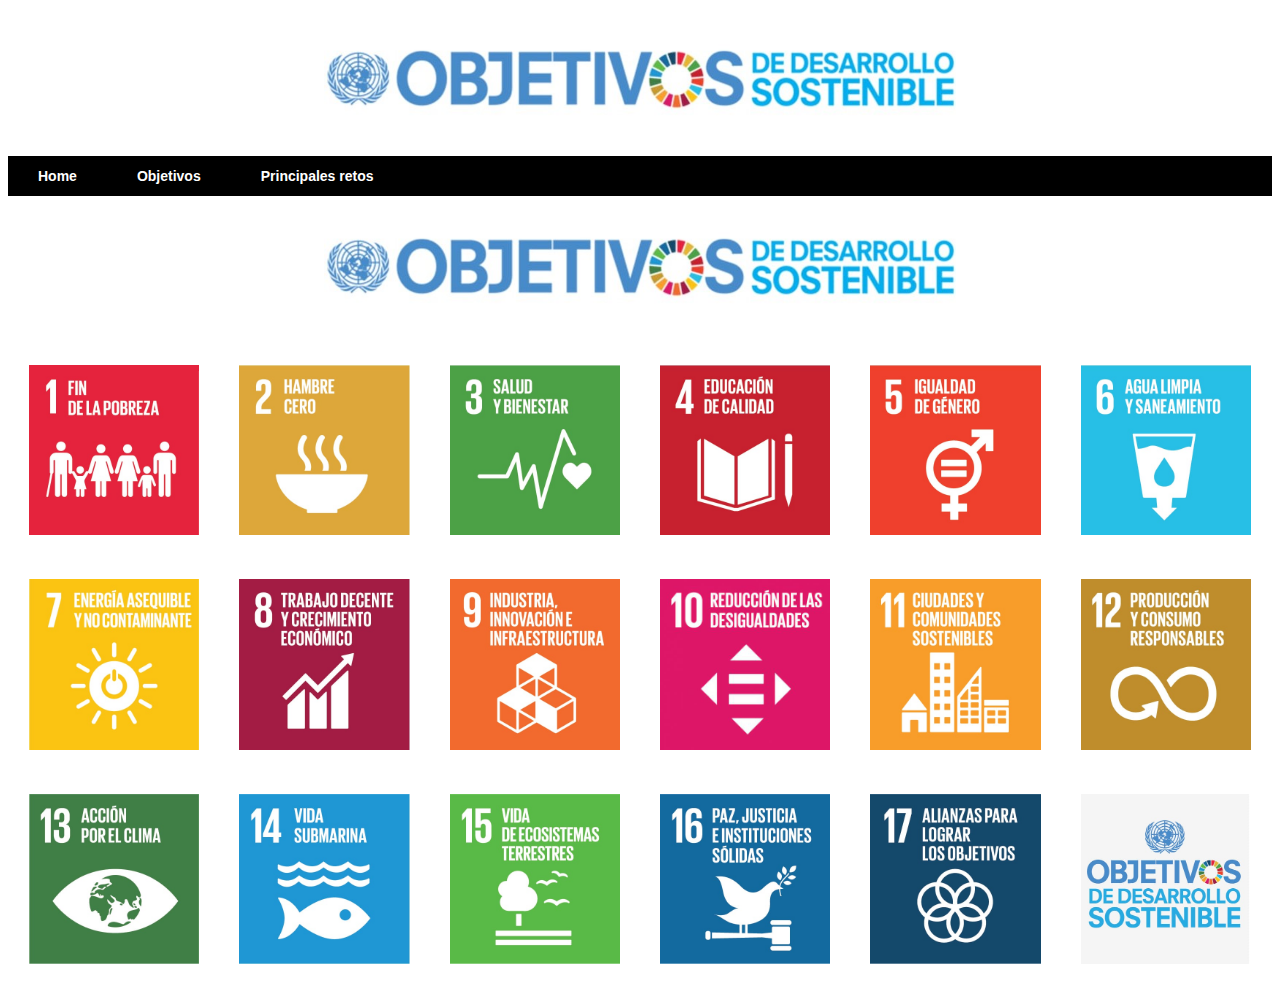
==== ODS.html @ ea7a3838 "Inicio" ====
<!DOCTYPE html>
<html lang="en">
<head>
    <meta charset="UTF-8">
    <meta name="Abel Hernandez" content="width=device-width, initial-scale=1.0">
    <title>ODS</title>
    <link rel="stylesheet" type="text/css" href="style.css">
</head>
<body>  
        <div class="contenedorInicio">
            <a href="https://www.un.org/sustainabledevelopment/es/objetivos-de-desarrollo-sostenible/#"><img class="ImgPortada" src="ImagenesODS/ODSbann.jpg"></a></td>
        </div>
        <div class="navegacion">
            <nav class="dropdownmenu">
                <ul>
                    <li><a href="https://www.un.org/sustainabledevelopment/es/objetivos-de-desarrollo-sostenible/#">Home</a></li>
                    <li><a href="#">Objetivos</a>
                        <ul id="submenu">
                            <li><a href="#">1-6</a>
                                <ul id="subsubmenu">
                                    <li><a href="https://www.un.org/sustainabledevelopment/es/poverty/">1.Fin de la pobreza</a></li>
                                    <li><a href="https://www.un.org/sustainabledevelopment/es/hunger/">2.Hambre cero</a></li>
                                    <li><a href="https://www.un.org/sustainabledevelopment/es/health/">3.Salud y bienestar</a></li>
                                    <li><a href="https://www.un.org/sustainabledevelopment/es/education/">4.Educacion de calidad</a></li>
                                    <li><a href="https://www.un.org/sustainabledevelopment/es/gender-equality/">5.Igualdad de genero</a></li>
                                    <li><a href="https://www.un.org/sustainabledevelopment/es/water-and-sanitation/">6.Agua limpia</a></li>
                                </ul>
                            </li>
                            <li><a href="#">7-12</a>
                                <ul id="subsubmenu">
                                    <li><a href="https://www.un.org/sustainabledevelopment/es/energy/">7.Energia Asequible</a></li>
                                    <li><a href="https://www.un.org/sustainabledevelopment/es/economic-growth/">8.Trabajo decente</a></li>
                                    <li><a href="https://www.un.org/sustainabledevelopment/es/infrastructure/">9.Industria innovacion</a></li>
                                    <li><a href="https://www.un.org/sustainabledevelopment/es/inequality/">10.Reduccion desigualdad</a></li>
                                    <li><a href="https://www.un.org/sustainabledevelopment/es/cities/">11.Ciudades sostenibles</a></li>
                                    <li><a href="https://www.un.org/sustainabledevelopment/es/sustainable-consumption-production/">12.Consumo responsable</a></li>
                                </ul>
                            </li>
                            <li><a href="#">13-17</a>
                                <ul id="subsubmenu">
                                    <li><a href="https://www.un.org/sustainabledevelopment/es/climate-change-2/">13.Accion por el clima</a></li>
                                    <li><a href="https://www.un.org/sustainabledevelopment/es/oceans/">14.Vida submarina</a></li>
                                    <li><a href="https://www.un.org/sustainabledevelopment/es/biodiversity/">15.Vida terrestre</a></li>
                                    <li><a href="https://www.un.org/sustainabledevelopment/es/peace-justice/">16.Paz y justicia</a></li>
                                    <li><a href="https://www.un.org/sustainabledevelopment/es/globalpartnerships/">17.Alianzas para objetivos</a></li>
                                </ul>
                            </li>
                        </ul>
                    </li>
                    <li><a href="Principales retos.html">Principales retos</a>
                        <ul id="submenu">
                            <li><a href="Principales retos.html">1.Instroducción</a></li>
                            <li><a href="Principales retos.html">2.Principales retos ambientales y sociales</a>
                                <ul id="subsubmenu">
                                    <li><a href="Principales retos.html">2.1.Cambio climático</a></li>
                                    <li><a href="Principales retos.html">2.2.Superpoblación</a></li>
                                    <li><a href="Principales retos.html">2.3.Consumo de agua</a></li>
                                    <li><a href="Principales retos.html">2.4.Contaminación</a></li>
                                    <li><a href="Principales retos.html">2.5.Deforestación</a></li>
                                </ul>
                            </li>
                            <li><a href="Principales retos.html">3.Impacto de los actuales problemas medioambientales</a>
                                <ul id="subsubmenu">
                                        <li><a href="Principales retos.html">3.1.Impacto sobre las personas</a></li>
                                        <li><a href="Principales retos.html">3.2.Impacto sobre los sectores productivos</a></li>
                                        <li><a href="Principales retos.html">3.3.Importancia de tranajo tramsversal y las alianzas para frenar los impactos de los retos ambientales</a></li>
                                </ul>
                                </li>
                            <li><a href="Principales retos.html">4.Medidas y acciones para minimizar los impactos ambientales</a>   
                            <ul id="subsubmenu">
                                <li><a href="Principales retos.html">4.1.Eficiencia energética</a></li>
                                <li><a href="Principales retos.html">4.2.Gestion de residuos</a></li>
                                <li><a href="Principales retos.html">4.3.Conservación de los recursos naturales</a></li>
                                <li><a href="Principales retos.html">4.4.Control de la Contaminación</a></li>
                                <li><a href="Principales retos.html">4.5.Movilidad sostenible</a></li>
                                <li><a href="Principales retos.html">4.6.Innovavión tecnológica</a></li>
                            </ul>
                            </li>               
                        </ul>
                    </li>
                </ul>
            </nav>
        </div>
        <div class="contenedorInicio">
            <a href="https://www.un.org/sustainabledevelopment/es/objetivos-de-desarrollo-sostenible/#"><img class="ImgPortada" src="ImagenesODS/ODSbann.jpg"></a></td>
        </div>
        <table>
        <tr>
            <td><a href="https://www.un.org/sustainabledevelopment/es/poverty/"><img class="Imagenes" src="ImagenesODS/ods1.jpg" alt="Fin de la pobreza"></a></td>
            <td><a href="https://www.un.org/sustainabledevelopment/es/hunger/"><img class="Imagenes" src="ImagenesODS/ods2.jpg" alt="Hambre cero"></td>
            <td><a href="https://www.un.org/sustainabledevelopment/es/health/"><img class="Imagenes" src="ImagenesODS/ods3.jpg" alt="Salud y Bienestar"></a></td>
            <td><a href="https://www.un.org/sustainabledevelopment/es/education/"><img class="Imagenes" src="ImagenesODS/ods4.jpg" alt="Educación de calidad"></a></td>
            <td><a href="https://www.un.org/sustainabledevelopment/es/gender-equality/"><img class="Imagenes" src="ImagenesODS/ods5.jpg" alt="Igualdad de género"></a></td>
            <td><a href="https://www.un.org/sustainabledevelopment/es/water-and-sanitation/"><img class="Imagenes" src="ImagenesODS/ods6.jpg" alt="Agua limpia y saneamiento"></a></td>
        </tr>
        <tr>
            <td><a href="https://www.un.org/sustainabledevelopment/es/energy/"><img class="Imagenes" src="ImagenesODS/ods7.jpg" alt="Energía asequible y no contaminante"></a></td>
            <td><a href="https://www.un.org/sustainabledevelopment/es/economic-growth/"><img class="Imagenes" src="ImagenesODS/ods8.jpg" alt="Trabajo decente y crecimiento económico"></a></td>
            <td><a href="https://www.un.org/sustainabledevelopment/es/infrastructure/"><img class="Imagenes" src="ImagenesODS/ods9.jpg" alt="Industria innovación e infraestructura"></a></td>
            <td><a href="https://www.un.org/sustainabledevelopment/es/inequality/"><img class="Imagenes" src="ImagenesODS/ods10.jpg" alt="Reducción de las desigualdades"></a></td>
            <td><a href="https://www.un.org/sustainabledevelopment/es/cities/"><img class="Imagenes" src="ImagenesODS/ods11.jpg" alt="Ciudades y comunidades sostenibles"></a></td>
            <td><a href="https://www.un.org/sustainabledevelopment/es/sustainable-consumption-production/"><img class="Imagenes" src="ImagenesODS/ods12.jpg" alt="Producción y consumo responsables"></a></td>
        </tr>
        <tr>
            <td><a href="https://www.un.org/sustainabledevelopment/es/climate-change-2/"><img class="Imagenes" src="ImagenesODS/ods13.jpg" alt="Acción por el clima"></a></td>
            <td><a href="https://www.un.org/sustainabledevelopment/es/oceans/"><img class="Imagenes" src="ImagenesODS/ods14.jpg" alt="Vida submarina"></a></td>
            <td><a href="https://www.un.org/sustainabledevelopment/es/biodiversity/"><img class="Imagenes" src="ImagenesODS/ods15.jpg" alt="Vida de ecosistemas terrestres"></a></td>
            <td><a href="https://www.un.org/sustainabledevelopment/es/peace-justice/"><img class="Imagenes" src="ImagenesODS/ods16.jpg" alt="Paz, justicia e instituciones solidas"></a></td>
            <td><a href="https://www.un.org/sustainabledevelopment/es/globalpartnerships/"><img class="Imagenes" src="ImagenesODS/ods17.jpg" alt="Alianzas para lograr los objetivos"></a></td>
            <td><a href="https://www.un.org/sustainabledevelopment/es/objetivos-de-desarrollo-sostenible/#"><img class="Imagenes" src="ImagenesODS/ods18.jpg"></a></td>
        </tr>
    </table>

 
</body>
</html>
---- style.css ----
/* ----- ESTILOS GENERALES ----- */
.Imagenes {
    width: 100%; /* Establece el ancho de todas las imágenes al 100% del contenedor */
}

/* Centra el texto dentro del contenedor */
.contenedorInicio {
    width: 100%;
    text-align: center;
}

/* ----- TABLA ----- */
table {
    top: 50%; /* Posiciona la tabla en el 50% de la altura relativa a su contenedor */
    position: relative; /* Mantiene la posición relativa dentro del contenedor */
    width: 100%; /* La tabla ocupa el 100% del ancho disponible */
}

td {
    width: 15%; /* Cada celda ocupa el 15% del ancho total */
    padding: 1.5%; /* Agrega un espacio interno alrededor del contenido de la celda */
}

/* ----- IMÁGENES ----- */
.ImgPortada {
    top: 0; /* Coloca la imagen en la parte superior */
    width: 50%; /* La imagen ocupa el 50% del ancho del contenedor */
}

.imgInicio {
    width: 60%; /* La imagen ocupa el 60% del ancho del contenedor */
}

/* ----- MENÚ DE NAVEGACIÓN ----- */
.dropdownmenu ul, .dropdownmenu li {
    margin: 0px;
    padding: 0px;
    width: 100%; /* Hace que el menú ocupe el ancho completo */
    height: 40px; /* Define la altura de los elementos del menú */
    background-color: black; /* Color de fondo del menú */
}

/* Estilos de la lista del menú */
.dropdownmenu ul {
    list-style: none;
    width: auto;
}

.dropdownmenu li {
    float:left; /* Alinea los elementos de la lista en línea */
    position: relative; /* Posición relativa para los submenús */
    width: auto;
}

/* Estilos generales de los enlaces del menú */
.dropdownmenu a {
    background-color: black;
    color: white;
    display: block;
    font: bold 14px sans-serif;
    padding: 12px 30px;
    text-align: center;
    text-decoration: none;
    width: auto;
}

/* Cambia el fondo de los elementos del menú cuando el usuario pasa el cursor */
.dropdownmenu li:hover a {
    background: aqua;
    color: black;
}

/* ----- SUBMENÚ ----- */
#submenu {
    left: 0;
    position: absolute;
    top: 10%;
    visibility: hidden;
    z-index: 1;
    width: 100%;
    background-color: aqua;
    color: black;
    height: auto;
}

li:hover ul#submenu {
    opacity: 1;
    top: 100%;
    visibility: visible;
}

#submenu li {
    width: 100%;
    height: 100%;
}

#submenu li:hover a {
    background-color: grey; 
}

#submenu a {
    background-color: aqua;
    border: solid goldenrod 1px;
    
    
}

/* ----- SUB-SUBMENÚ ----- */
#subsubmenu {
    opacity: 0;
    position: absolute;
    top: 0px;
    left: 100%;
    visibility: hidden;
    z-index: 1;
    width: 180%;
    background-color: grey;
    text-align: left; /* Alinea correctamente el texto */
   
}

#submenu li:hover ul#subsubmenu {
    opacity: 1;
    visibility: visible;
    color: white;
}

#submenu #subsubmenu li {
    width: 100%;
}

#submenu #subsubmenu li:hover a {
    background-color: grey;
    color: white;
}

#subsubmenu a {
    background-color: grey;
    color: white;
    padding: 10px;
    display: block;
    text-align: left; /* Aseguramos que el texto esté alineado a la izquierda */
}

/* ----- CONFIGURACIÓN DE LA NAVEGACIÓN ----- */
.navegacion {
    position: relative;
    width: 100%; /* Ocupa todo el ancho */
    background-color: black; /* Fondo negro */
    top: 20%; /* Desplazamiento desde la parte superior */
}
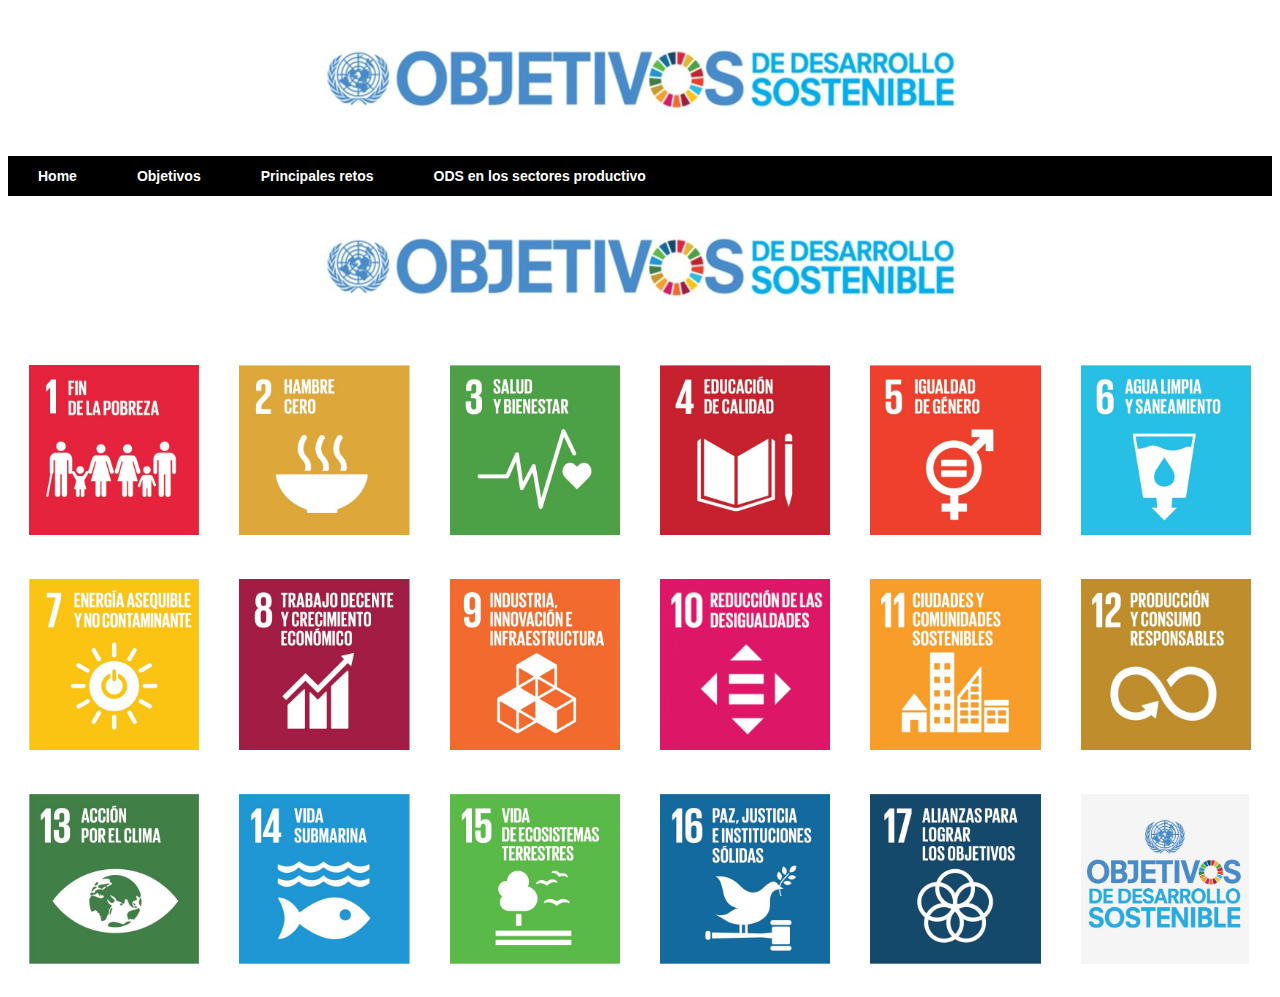
==== commit 2ea166a6: "juan" ====
--- a/ODS.html
+++ b/ODS.html
@@ -78,6 +78,7 @@
                             </li>               
                         </ul>
                     </li>
+                    <li><a href="/ODSSectoresProductivos.html"> ODS en los sectores productivo</a></li>
                 </ul>
             </nav>
         </div>
